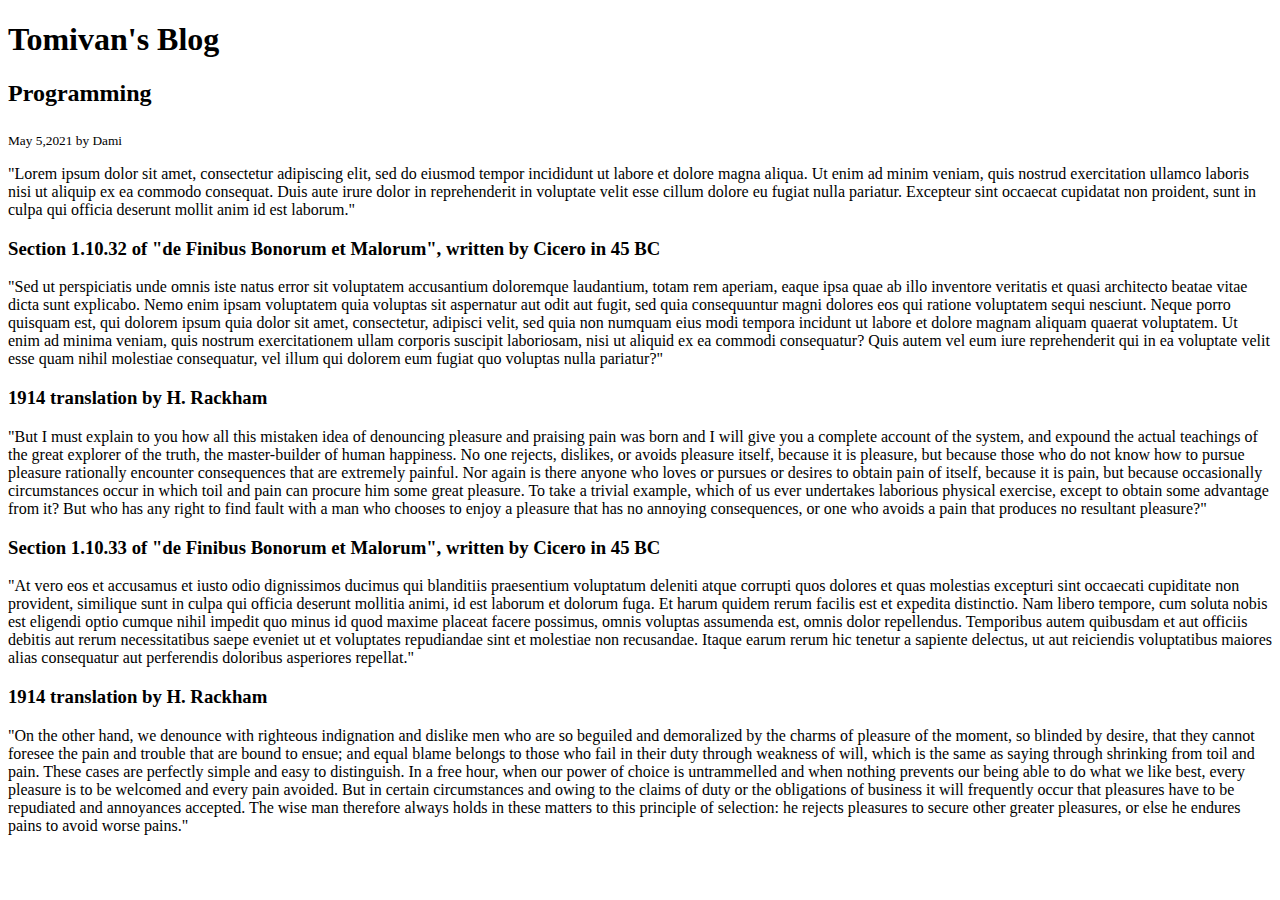
==== blog.html @ bbc3c79b "The html and base structure of the project" ====
<!DOCTYPE html>
<html lang="en">
<head>
    <meta charset="UTF-8">
    <meta http-equiv="X-UA-Compatible" content="IE=edge">
    <meta name="viewport" content="width=device-width, initial-scale=1.0">
    <title>Project Rubric</title>
</head>
<body>
    <h1>Tomivan's Blog</h1>
    <section>
        <h2>Programming</h2>
        <sub>May 5,2021 by Dami</sub>
        <p>"Lorem ipsum dolor sit amet, consectetur adipiscing elit, sed do eiusmod tempor incididunt ut 
            labore et dolore magna aliqua. Ut enim ad minim veniam, quis nostrud exercitation ullamco laboris 
            nisi ut aliquip ex ea commodo consequat. Duis aute irure dolor in reprehenderit in voluptate velit 
            esse cillum dolore eu fugiat nulla pariatur. Excepteur sint occaecat cupidatat non proident, sunt 
            in culpa qui officia deserunt mollit anim id est laborum."</p>
        <h3>Section 1.10.32 of "de Finibus Bonorum et Malorum", written by Cicero in 45 BC</h3>
        <p>"Sed ut perspiciatis unde omnis iste natus error sit voluptatem accusantium doloremque laudantium, 
            totam rem aperiam, eaque ipsa quae ab illo inventore veritatis et quasi architecto beatae vitae 
            dicta sunt explicabo. Nemo enim ipsam voluptatem quia voluptas sit aspernatur aut odit aut fugit, 
            sed quia consequuntur magni dolores eos qui ratione voluptatem sequi nesciunt. Neque porro quisquam 
            est, qui dolorem ipsum quia dolor sit amet, consectetur, adipisci velit, sed quia non numquam eius 
            modi tempora incidunt ut labore et dolore magnam aliquam quaerat voluptatem. Ut enim ad minima 
            veniam, quis nostrum exercitationem ullam corporis suscipit laboriosam, nisi ut aliquid ex ea 
            commodi consequatur? Quis autem vel eum iure reprehenderit qui in ea voluptate velit esse quam 
            nihil molestiae consequatur, vel illum qui dolorem eum fugiat quo voluptas nulla pariatur?"</p>
            
        <h3>1914 translation by H. Rackham</h3>
        <p>"But I must explain to you how all this mistaken idea of denouncing pleasure and praising pain 
            was born and I will give you a complete account of the system, and expound the actual teachings of 
            the great explorer of the truth, the master-builder of human happiness. No one rejects, dislikes, 
            or avoids pleasure itself, because it is pleasure, but because those who do not know how to pursue 
            pleasure rationally encounter consequences that are extremely painful. Nor again is there anyone who 
            loves or pursues or desires to obtain pain of itself, because it is pain, but because occasionally 
            circumstances occur in which toil and pain can procure him some great pleasure. To take a trivial 
            example, which of us ever undertakes laborious physical exercise, except to obtain some advantage 
            from it? But who has any right to find fault with a man who chooses to enjoy a pleasure that has 
            no annoying consequences, or one who avoids a pain that produces no resultant pleasure?"</p>
            
        <h3>Section 1.10.33 of "de Finibus Bonorum et Malorum", written by Cicero in 45 BC</h3>
        <p>"At vero eos et accusamus et iusto odio dignissimos ducimus qui blanditiis praesentium voluptatum 
            deleniti atque corrupti quos dolores et quas molestias excepturi sint occaecati cupiditate non 
            provident, similique sunt in culpa qui officia deserunt mollitia animi, id est laborum et dolorum 
            fuga. Et harum quidem rerum facilis est et expedita distinctio. Nam libero tempore, cum soluta 
            nobis est eligendi optio cumque nihil impedit quo minus id quod maxime placeat facere possimus, 
            omnis voluptas assumenda est, omnis dolor repellendus. Temporibus autem quibusdam et aut officiis 
            debitis aut rerum necessitatibus saepe eveniet ut et voluptates repudiandae sint et molestiae non 
            recusandae. Itaque earum rerum hic tenetur a sapiente delectus, ut aut reiciendis voluptatibus 
            maiores alias consequatur aut perferendis doloribus asperiores repellat."</p>
            
        <h3>1914 translation by H. Rackham</h3>
        <p>"On the other hand, we denounce with righteous indignation and dislike men who are so beguiled 
            and demoralized by the charms of pleasure of the moment, so blinded by desire, that they cannot 
            foresee the pain and trouble that are bound to ensue; and equal blame belongs to those who fail 
            in their duty through weakness of will, which is the same as saying through shrinking from toil 
            and pain. These cases are perfectly simple and easy to distinguish. In a free hour, when our power 
            of choice is untrammelled and when nothing prevents our being able to do what we like best, every 
            pleasure is to be welcomed and every pain avoided. But in certain circumstances and owing to the 
            claims of duty or the obligations of business it will frequently occur that pleasures have to be 
            repudiated and annoyances accepted. The wise man therefore always holds in these matters to this 
            principle of selection: he rejects pleasures to secure other greater pleasures, or else he endures 
            pains to avoid worse pains."</p>

    </section>
</body>
</html>
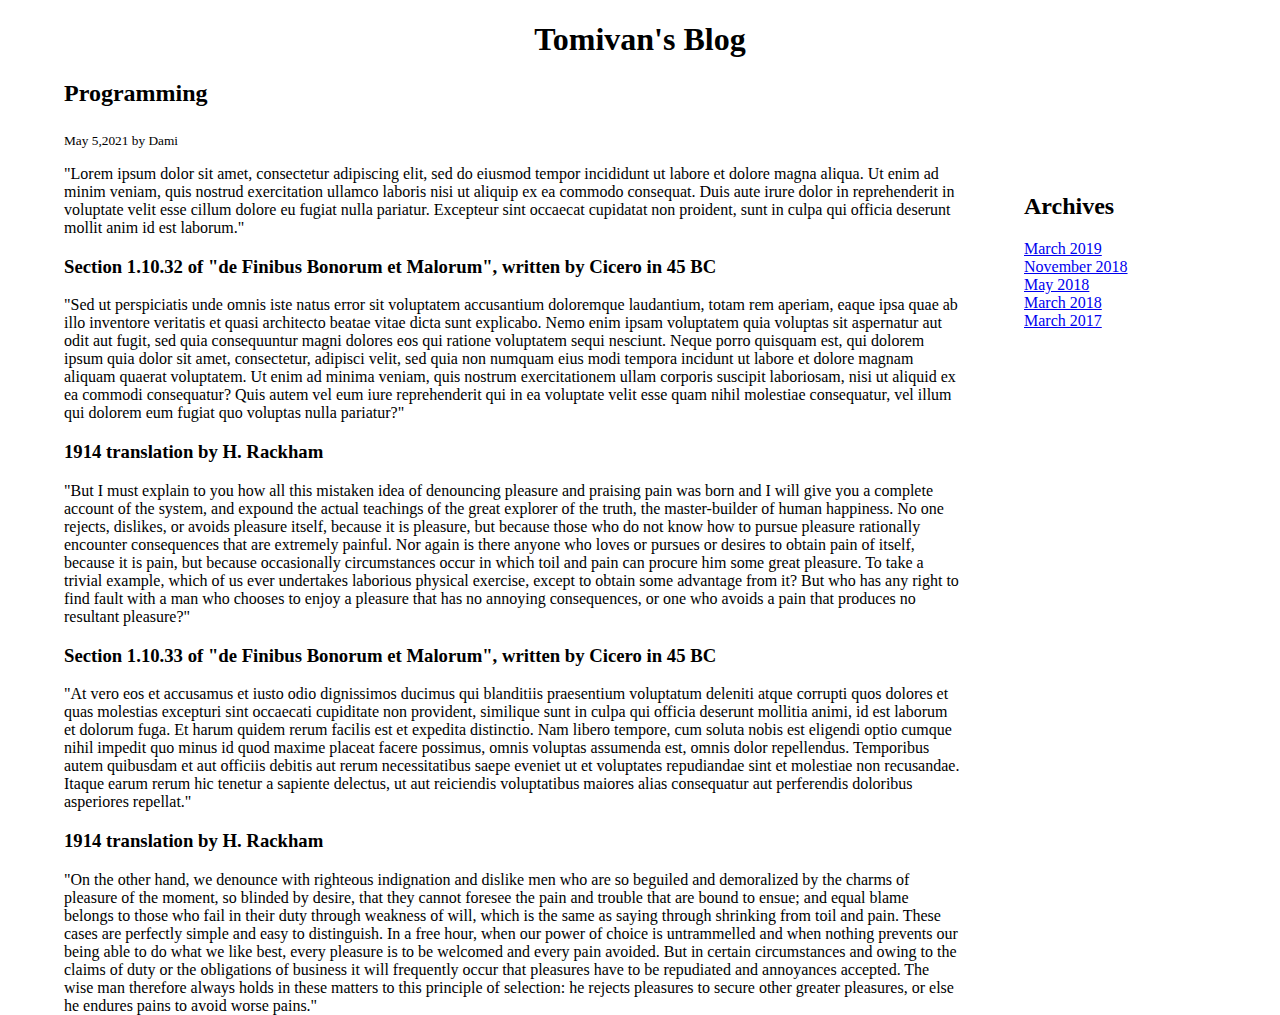
==== commit c7309717: "added styling to the project" ====
--- a/blog.html
+++ b/blog.html
@@ -4,11 +4,12 @@
     <meta charset="UTF-8">
     <meta http-equiv="X-UA-Compatible" content="IE=edge">
     <meta name="viewport" content="width=device-width, initial-scale=1.0">
+    <link rel="stylesheet" href="./style.css">
     <title>Project Rubric</title>
 </head>
 <body>
     <h1>Tomivan's Blog</h1>
-    <section>
+    <section class="section-1">
         <h2>Programming</h2>
         <sub>May 5,2021 by Dami</sub>
         <p>"Lorem ipsum dolor sit amet, consectetur adipiscing elit, sed do eiusmod tempor incididunt ut 
@@ -62,7 +63,14 @@
             repudiated and annoyances accepted. The wise man therefore always holds in these matters to this 
             principle of selection: he rejects pleasures to secure other greater pleasures, or else he endures 
             pains to avoid worse pains."</p>
-
     </section>
+    <aside>
+        <h2>Archives</h2>
+        <a href="#">March 2019</a>
+        <a href="#">November 2018</a>
+        <a href="#">May 2018</a>
+        <a href="#">March 2018</a>
+        <a href="#">March 2017</a>
+    </aside>
 </body>
 </html>--- a/style.css
+++ b/style.css
@@ -0,0 +1,31 @@
+body{
+    margin: 0;
+    padding: 0;
+    box-sizing: border-box;
+}
+h1{
+    text-align: center;
+}
+.section{
+    display: grid;
+    grid-template-columns: auto auto;
+}
+.card{
+    height: 40vh;
+    width: 90%;
+    border: 1px solid block;
+    box-shadow: 0px 10px 50px #0000001e;
+    margin-left: 5%;
+    margin-bottom: 5%;
+    padding: 1em;
+}
+.section-1{
+    margin-left: 5%;
+    width: 70%;
+}
+aside{
+    display: flex;
+    flex-direction: column;
+    margin-left: 80%;
+    margin-top: -67%;
+}